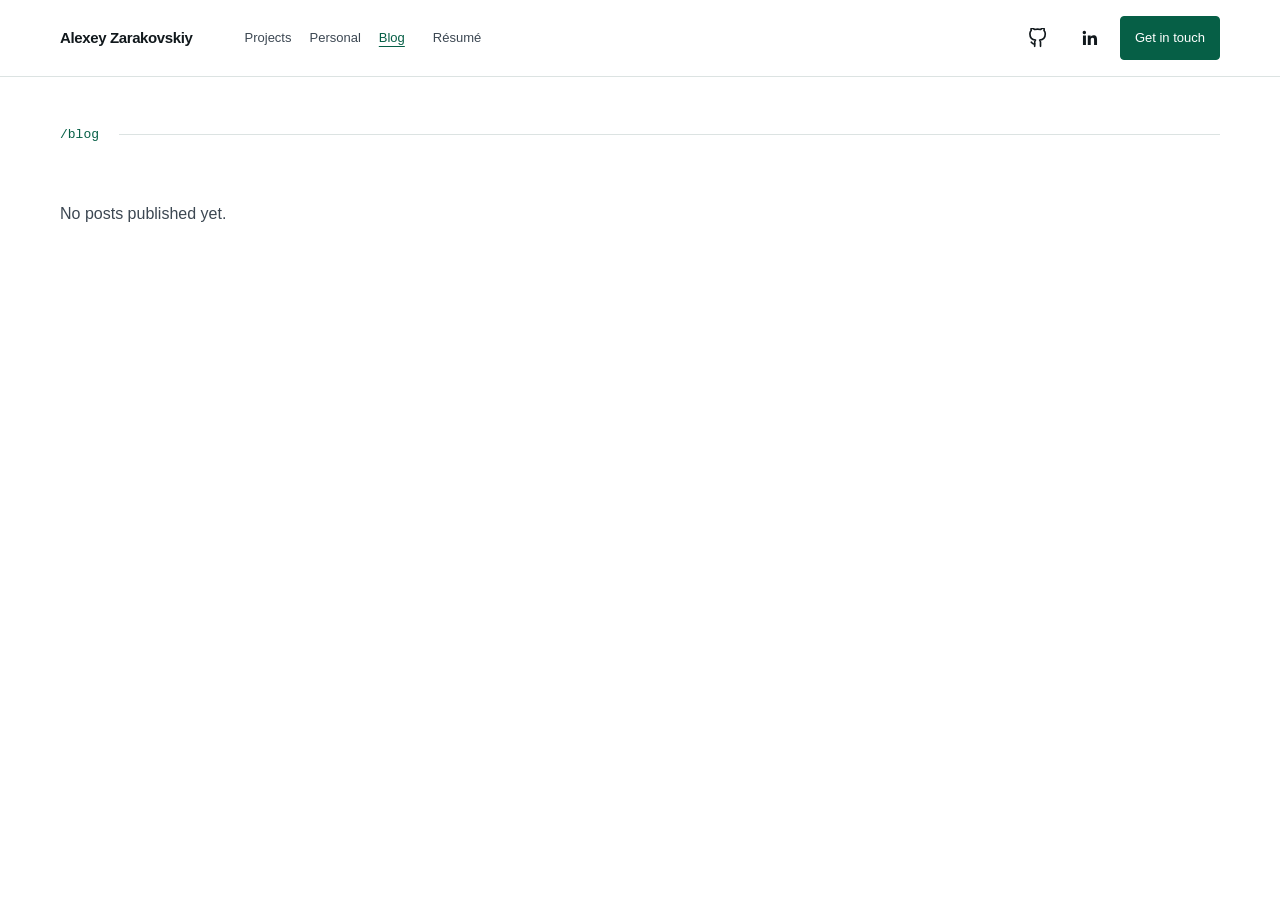
==== blog/index.html @ a44e7922 "Integrate featured blog design while preserving resume redirect" ====
<!doctype html>
<!-- Generated by scripts/publish_blog.py; edit posts/ and rerun. -->
<html lang="en">
  <head>
    <meta charset="utf-8" />
    <meta name="viewport" content="width=device-width, initial-scale=1" />
    <meta name="description" content="Technical writing by Alexey Zarakovskiy." />
    <meta name="color-scheme" content="light" />
    <title>Blog | Alexey Zarakovskiy</title>
    <link rel="stylesheet" href="../styles.css" />
  </head>
  <body class="blog-page" id="top">
    <a class="skip-link" href="#main">Skip to content</a>
    <header class="site-header">
          <div class="header-inner">
            <a class="site-brand" href="../portfolio.html#top" aria-label="Alexey Zarakovskiy, portfolio"><span class="brand-full">Alexey Zarakovskiy</span><span class="brand-short" aria-hidden="true">az/</span><span class="brand-role" aria-hidden="true">Senior fullstack engineer</span></a>
            <nav class="primary-nav" aria-label="Sections">
              <a href="../portfolio.html#projects">Projects</a>
              <a href="../portfolio.html#personal">Personal</a>
              <a href="./" aria-current="page">Blog</a>
            </nav>
            <a class="resume-link" href="../resume/">Résumé</a>
            <nav class="contact-nav" aria-label="Social links and contact">
              <a class="social-link" href="https://github.com/azarakovskiy" aria-label="GitHub">
                <svg viewBox="0 0 24 24" aria-hidden="true"><path d="M15 22v-4a4.8 4.8 0 0 0-1-3.5c3.3-.4 6.7-1.6 6.7-7.3A5.7 5.7 0 0 0 19.2 3a5.3 5.3 0 0 0-.1-3S17.9-.1 15 1.8a13.4 13.4 0 0 0-7 0C5.1-.1 3.9.3 3.9.3A5.3 5.3 0 0 0 3.8 3a5.7 5.7 0 0 0-1.5 4.2c0 5.7 3.4 6.9 6.7 7.3A4.8 4.8 0 0 0 8 18v4"/><path d="M8 19c-3 .9-3-1.4-4-2"/></svg>
              </a>
              <a class="social-link" href="https://linkedin.com/in/azarakovskiy" aria-label="LinkedIn">
                <svg class="linkedin-icon" viewBox="0 0 24 24" aria-hidden="true"><path d="M20.45 20.45h-3.56v-5.57c0-1.33 0-3.04-1.85-3.04s-2.14 1.45-2.14 2.94v5.67H9.34V9h3.42v1.56h.05c.48-.9 1.64-1.85 3.37-1.85 3.6 0 4.27 2.37 4.27 5.46v6.28ZM5.34 7.43a2.07 2.07 0 1 1 0-4.13 2.07 2.07 0 0 1 0 4.13ZM7.12 20.45H3.55V9h3.57v11.45Z"/></svg>
              </a>
              <a class="contact-button" href="mailto:work@azarakovskiy.com">Get in touch</a>
            </nav>
          </div>
        </header>
    <main id="main" tabindex="-1" class="container blog-main">
<p class="route">/blog</p>
<h1 class="blog-index-title">Blog</h1>
<p class="blog-empty">No posts published yet.</p>
    </main>
  </body>
</html>
---- styles.css ----
:root {
  color-scheme: light;
  --ink: #11181c;
  --ink-soft: #3c4752;
  --accent: #059669;
  --accent-dark: #065f46;
  --mint: #edf8f2;
  --rule: #dce3e2;
  --sans: "Helvetica Neue", "Liberation Sans", Arial, sans-serif;
  --mono: "Liberation Mono", "Courier New", monospace;
  --page-width: 1160px;
  --page-gutter: 48px;
}

*,
*::before,
*::after {
  box-sizing: border-box;
}

html {
  scroll-padding-top: 96px;
}

body {
  margin: 0;
  background: #fff;
  color: var(--ink);
  font: 16px / 1.65 var(--sans);
  -webkit-text-size-adjust: 100%;
}

:where(h1, h2, h3, h4, h5, p, dl, dd, ul, ol) {
  margin: 0;
}

a {
  color: var(--accent-dark);
  text-decoration-thickness: 1px;
  text-underline-offset: 4px;
}

a:hover {
  text-decoration-thickness: 2px;
}

:focus-visible {
  outline: 3px solid var(--accent);
  outline-offset: 4px;
}

::selection {
  background: #d1fae5;
  color: var(--ink);
}

.container,
.header-inner {
  width: min(var(--page-width), calc(100% - 2 * var(--page-gutter)));
  margin-inline: auto;
}

.skip-link {
  position: fixed;
  z-index: 20;
  top: 12px;
  left: 12px;
  padding: 10px 16px;
  background: #fff;
  border: 1px solid var(--accent-dark);
  transform: translateY(-160%);
}

.skip-link:focus {
  transform: none;
}

.site-header {
  position: sticky;
  z-index: 10;
  top: 0;
  background: #fff;
  border-bottom: 1px solid var(--rule);
}

.header-section {
  position: absolute;
  bottom: 0;
  left: calc(max(var(--page-gutter), (100% - var(--page-width)) / 2) - 12px);
  padding-inline: 12px;
  background: #fff;
  color: var(--accent-dark);
  font: 400 11px / 1.5 var(--mono);
  white-space: nowrap;
  pointer-events: none;
  opacity: 0;
  transform: translateY(calc(50% - 3px));
  transition: opacity 180ms ease, transform 180ms ease;
}

.section-in-header .header-section {
  opacity: 1;
  transform: translateY(50%);
}

.header-section.section-changed {
  animation: header-section-enter 180ms ease;
}

@keyframes header-section-enter {
  from {
    opacity: 0;
    transform: translateY(calc(50% - 3px));
  }
}

.header-inner,
.primary-nav,
.contact-nav {
  display: flex;
  align-items: center;
}

.header-inner {
  min-height: 76px;
  gap: 28px;
}

.site-brand {
  flex-direction: column;
  align-items: flex-start;
  gap: 0;
  color: var(--ink);
  font-size: 15px;
  font-weight: 700;
  letter-spacing: -0.025em;
  line-height: 1.15;
  white-space: nowrap;
}

.brand-short {
  display: none;
}

.brand-role {
  color: var(--ink-soft);
  font-size: 11px;
  font-weight: 500;
  letter-spacing: 0;
  max-height: 0;
  overflow: hidden;
  opacity: 0;
  transform: translateY(-3px);
  transition: max-height 180ms ease, opacity 180ms ease, transform 180ms ease;
}

.role-in-brand .brand-role {
  max-height: 1.2em;
  opacity: 1;
  transform: none;
}

.primary-nav {
  margin-left: 24px;
  gap: 18px;
  font-size: 13px;
}

.resume-link {
  color: var(--ink-soft);
  font-size: 13px;
}

.contact-nav {
  gap: 8px;
  margin-left: auto;
  font-size: 13px;
}

.site-header a {
  display: inline-flex;
  align-items: center;
  justify-content: center;
  min-height: 44px;
  text-decoration: none;
}

.site-header a:hover {
  text-decoration: underline;
}

.site-header .site-brand:hover {
  text-decoration: none;
}

.primary-nav a {
  color: var(--ink-soft);
}

.social-link {
  width: 44px;
  border-radius: 50%;
  color: var(--ink);
}

.social-link svg {
  width: 20px;
  height: 20px;
  fill: none;
  stroke: currentColor;
  stroke-width: 2;
  stroke-linecap: round;
  stroke-linejoin: round;
}

.site-header .social-link:hover {
  background: var(--mint);
  color: var(--accent-dark);
  text-decoration: none;
}

.social-link .linkedin-icon {
  fill: currentColor;
  stroke: none;
}

.contact-nav .contact-button {
  min-width: 64px;
  padding-inline: 14px;
  border: 1px solid var(--accent-dark);
  border-radius: 4px;
  background: var(--accent-dark);
  color: #fff;
}

.contact-nav .contact-button:hover {
  background: #047857;
  border-color: #047857;
}

.intro {
  padding-block: 48px;
}

.intro-grid {
  display: grid;
  grid-template-columns: minmax(0, 1.1fr) minmax(0, 1fr);
  align-items: start;
  gap: 48px 64px;
}

.intro-role {
  margin-bottom: 12px;
  font-size: 32px;
  font-weight: 700;
  letter-spacing: -0.04em;
  line-height: 1.15;
}

.intro-description {
  max-width: 40ch;
  color: var(--ink-soft);
  font-size: 20px;
  line-height: 1.55;
}

.availability {
  display: inline-flex;
  align-items: center;
  gap: 8px;
  margin-top: 20px;
  font-size: 13px;
  font-weight: 600;
  letter-spacing: -0.01em;
}

.availability-dot {
  width: 8px;
  height: 8px;
  border-radius: 50%;
}

.availability[data-status="available"] {
  color: var(--accent-dark);
}

.availability[data-status="available"] .availability-dot {
  background: var(--accent);
  box-shadow: 0 0 0 4px var(--mint);
}

.availability[data-status="unavailable"] {
  color: var(--ink-soft);
}

.availability[data-status="unavailable"] .availability-dot {
  background: #9aa4ad;
}

.stack {
  min-width: 0;
}

.route {
  display: flex;
  align-items: center;
  gap: 20px;
  color: var(--accent-dark);
  font: 400 13px / 1.5 var(--mono);
}

.route::after {
  content: "";
  flex: 1;
  height: 1px;
  background: var(--rule);
}

.projects-section,
.contact-section {
  position: relative;
}

.section-route {
  position: absolute;
  top: 0;
  inset-inline: 0;
  gap: 12px;
  transform: translateY(-50%);
}

.section-route::before {
  content: "";
  flex: 0 0 calc(max(var(--page-gutter), (100% - var(--page-width)) / 2) - 12px);
  height: 1px;
  background: var(--rule);
}


.stack-grid {
  display: grid;
  grid-template-columns: repeat(2, minmax(0, 1fr));
  gap: 20px 24px;
  margin-top: 20px;
}

.skill-group h3 {
  margin-bottom: 4px;
  font-size: 14px;
  font-weight: 600;
}

.skill-group p {
  color: var(--ink-soft);
  font-size: 14px;
  line-height: 1.6;
}

.projects-section {
  padding-block: 48px;
  background: #f5f8f7;
}


.customer-list {
  display: grid;
  gap: 40px;
}

.customer-group {
  position: relative;
  min-width: 0;
}

.customer-group + .customer-group::before {
  content: "";
  position: absolute;
  inset: -20px 0 auto;
  border-top: 1px solid var(--rule);
}


.customer-title,
.inline-role-meta h3 {
  color: var(--accent-dark);
  font-size: 32px;
  font-weight: 600;
  letter-spacing: -0.035em;
  line-height: 1.15;
}

.customer-summary {
  max-width: 52ch;
  margin-top: 10px;
  color: var(--ink-soft);
  font-size: 15px;
}

.customer-meta {
  display: grid;
  gap: 4px;
  font-size: 14px;
}

.customer-period {
  margin-top: 6px;
  color: var(--ink-soft);
  font: 12px / 1.5 var(--mono);
}

.customer-work-context {
  display: grid;
  gap: 4px;
  margin-top: 10px;
}

.customer-work-context dt span {
  position: absolute;
  width: 1px;
  height: 1px;
  overflow: hidden;
  clip-path: inset(50%);
  white-space: nowrap;
}

.customer-work-context svg {
  display: block;
  width: 13px;
  height: 13px;
  fill: none;
  stroke: var(--accent-dark);
  stroke-width: 1.8;
  stroke-linecap: round;
  stroke-linejoin: round;
}


.customer-work-context div {
  display: grid;
  grid-template-columns: 13px minmax(0, 1fr);
  gap: 6px;
  align-items: center;
}

.customer-work-context dd {
  color: var(--ink-soft);
  font: 12px / 1.5 var(--mono);
}
.company-links {
  margin-top: 12px;
  font: 12px / 1.5 var(--mono);
}
.company-links a {
  text-decoration: none;
}
.company-links a:hover,
.company-links a:focus-visible,
.company-link-trigger:hover,
.company-link-trigger:focus-visible {
  text-decoration: underline;
  text-underline-offset: 4px;
}



.company-link-trigger {
  display: inline-flex;
  gap: 6px;
  align-items: center;
  color: var(--accent-dark);
  list-style: none;
  cursor: pointer;
}

.company-link-trigger::-webkit-details-marker {
  display: none;
}

.company-link-trigger svg {
  flex: 0 0 auto;
  width: 13px;
  height: 13px;
  fill: none;
  stroke: currentColor;
  stroke-linecap: round;
  stroke-linejoin: round;
  stroke-width: 1.7;
}

.customer-link-hint {
  margin-top: 10px;
}
.site-disclaimer-inline {
  display: block;
  margin: 8px 0 0 19px;
  color: var(--ink-soft);
}



.link-tree {
  display: grid;
  gap: 6px;
  padding-left: 19px;
  border-left: 1px solid var(--accent-dark);
}

.link-tree a {
  width: fit-content;
  color: var(--ink-soft);
}

.link-tree > span {
  display: grid;
  gap: 4px;
  padding-left: 12px;
}

.link-tree-root {
  color: var(--accent-dark) !important;
  font-weight: 600;
}





.project {
  min-width: 0;
}

.project + .project {
  border-top: 1px solid var(--rule);
}

.project-meta {
  color: var(--accent-dark);
  font-size: 13px;
}


.project-title {
  max-width: 30ch;
  margin-top: 10px;
  font-size: 28px;
  font-weight: 600;
  letter-spacing: -0.035em;
  line-height: 1.2;
  overflow-wrap: break-word;
  text-wrap: balance;
}

.project-summary {
  max-width: 65ch;
  margin-top: 14px;
  color: var(--ink-soft);
  font-size: 16px;
}

.project-body {
  min-width: 0;
}

.project-proof {
  display: grid;
  grid-template-columns: repeat(3, minmax(0, 1fr));
  gap: 16px 20px;
  margin-bottom: 24px;
  padding-bottom: 24px;
  border-bottom: 1px solid var(--rule);
}

.proof-item dt {
  color: var(--ink-soft);
  font-size: 12px;
  line-height: 1.5;
}

.proof-item dd {
  margin-top: 6px;
  font-size: 22px;
  font-weight: 600;
  letter-spacing: -0.03em;
  line-height: 1.3;
  overflow-wrap: anywhere;
}

.project-details {
  display: grid;
  gap: 24px;
}

.project-detail,
.project-tech {
  display: grid;
  grid-template-columns: 120px minmax(0, 1fr);
  gap: 20px;
}

.project-detail h5,
.project-tech strong {
  font-size: 13px;
  font-weight: 600;
  line-height: 1.7;
}

.project-detail p {
  max-width: 68ch;
  color: var(--ink-soft);
}

.project-footer {
  margin-top: 24px;
  padding-top: 24px;
  border-top: 1px solid var(--rule);
}

.tags {
  display: flex;
  flex-wrap: wrap;
  gap: 6px 16px;
  padding: 0;
  list-style: none;
  color: var(--ink-soft);
  font-size: 14px;
}


@media (min-width: 881px) {
  .customer-group {
    display: grid;
    grid-template-columns: 240px minmax(0, 1fr);
    gap: 40px;
    padding-block: 16px 32px;
  }

  .customer-heading {
    position: sticky;
    top: 108px;
    display: block;
    align-self: start;
  }

  .customer-meta {
    margin-top: 24px;
    text-align: left;
  }

  .customer-projects {
    padding: 0 0 0 40px;
    border-left: 1px solid var(--rule);
  }

  .project {
    display: block;
    padding-block: 0 40px;
  }

  .project + .project {
    padding-top: 40px;
  }

  .project:last-child {
    padding-bottom: 0;
  }

  .project-body {
    margin-top: 28px;
  }
}

.footer-links a,
.footer-note a {
  display: inline-flex;
  align-items: center;
  min-height: 44px;
}

.contact-grid p {
  max-width: 65ch;
  margin-top: 10px;
  color: var(--ink-soft);
}


.contact-section {
  padding-block: 48px 24px;
  background: var(--mint);
}

.contact-grid {
  display: grid;
  grid-template-columns: minmax(0, 1fr) minmax(0, 1fr);
  gap: 48px;
}

.contact-grid p {
  max-width: 45ch;
}

.contact-email {
  display: inline-flex;
  align-items: center;
  min-height: 44px;
  max-width: 100%;
  font-size: 24px;
  font-weight: 600;
  letter-spacing: -0.025em;
  overflow-wrap: anywhere;
}

.footer-links {
  display: flex;
  flex-wrap: wrap;
  gap: 8px 24px;
  margin-top: 12px;
  font-size: 14px;
}

.footer-note {
  display: flex;
  flex-wrap: wrap;
  align-items: center;
  justify-content: space-between;
  gap: 12px;
  margin-top: 48px;
  padding-top: 16px;
  border-top: 1px solid var(--rule);
  color: var(--ink-soft);
  font-size: 12px;
}

.business-details {
  display: block;
  margin-top: 8px;
  white-space: nowrap;
}

@media (max-width: 1000px) {
  html {
    scroll-padding-top: 140px;
  }

  .header-inner {
    display: grid;
    grid-template-columns: auto auto minmax(0, 1fr);
    grid-template-rows: 76px auto;
    row-gap: 0;
  }

  .primary-nav {
    grid-column: 1 / -1;
    grid-row: 2;
    margin-left: 0;
  }

  .customer-heading {
    top: 152px;
  }

  .intro-grid {
    gap: 32px 40px;
  }

  .intro-role {
    font-size: 28px;
  }
}

@media (max-width: 880px) {
  :root {
    --page-gutter: 24px;
  }

  .intro-grid,
  .contact-grid {
    grid-template-columns: minmax(0, 1fr);
    gap: 28px;
  }


  .intro-role {
    font-size: 26px;
  }

  .intro-description {
    max-width: 55ch;
  }


  .customer-group {
    background: #fff;
    border: 1px solid var(--rule);
    border-radius: 6px;
  }

  .customer-heading {
    display: flex;
    align-items: flex-start;
    justify-content: space-between;
    gap: 32px;
    padding: 24px;
    background: var(--mint);
    border-bottom: 1px solid var(--rule);
    border-radius: 5px 5px 0 0;
  }

  .customer-meta {
    flex-shrink: 0;
    text-align: right;
  }

  .customer-projects {
    padding-inline: 24px;
  }

  .project {
    display: grid;
    grid-template-columns: minmax(0, 1fr);
    gap: 28px;
    padding-block: 28px;
  }

}

@media (max-width: 560px) {
  html {
    scroll-padding-top: 128px;
  }

  :root {
    --page-gutter: 16px;
  }

  .header-inner {
    grid-template-rows: 64px auto;
    gap: 0 10px;
  }

  .brand-full,
  .brand-role {
    display: none;
  }

  .brand-short {
    display: inline;
    font-size: 22px;
  }

  .site-brand,
  .contact-nav a {
    min-width: 44px;
  }

  .contact-nav {
    gap: 6px;
    font-size: 12px;
  }

  .contact-nav .contact-button {
    min-width: 44px;
    padding-inline: 7px;
  }

  .intro-role {
    font-size: 24px;
  }

  .intro-description {
    font-size: 18px;
  }

  .stack-grid {
    gap: 20px 16px;
  }



  .contact-grid h3 {
    font-size: 28px;
  }

  .customer-list {
    gap: 40px;
  }

  .customer-heading {
    display: block;
    padding: 24px 20px;
  }

  .customer-title,
  .inline-role-meta h3 {
    font-size: 30px;
  }

  .customer-meta {
    display: flex;
    flex-wrap: wrap;
    gap: 8px 20px;
    margin-top: 16px;
    text-align: left;
    font-size: 13px;
  }

  .customer-projects {
    padding-inline: 20px;
  }

  .project-title {
    font-size: 25px;
  }

  .project-detail,
  .project-tech {
    grid-template-columns: minmax(0, 1fr);
  }

  .project-proof {
    grid-template-columns: minmax(0, 1fr);
    gap: 16px;
  }

  .proof-item {
    display: flex;
    align-items: baseline;
    justify-content: space-between;
    gap: 16px;
  }

  .proof-item dd {
    margin-top: 0;
    text-align: right;
    font-size: 20px;
  }

  .project-detail,
  .project-tech {
    gap: 8px;
  }




  .contact-email {
    font-size: 21px;
  }

  .footer-note {
    margin-top: 32px;
  }
}




@media (prefers-reduced-motion: reduce) {
  html {
    scroll-behavior: auto;
  }

  .brand-role,
  .header-section,
  .header-section.section-changed {
    transition: none;
    animation: none;
  }
}



.inline-role-heading {
  display: flex;
  flex-wrap: wrap;
  align-items: center;
  gap: 10px 16px;
}

.work-in-progress {
  display: grid;
  grid-template-columns: 32px auto;
  align-items: center;
  gap: 8px;
  width: fit-content;
  color: var(--accent-dark);
  font: 11px / 1.5 var(--mono);
}

.work-in-progress > span {
  position: relative;
  display: block;
  width: 100%;
  height: 2px;
  overflow: hidden;
  background: var(--rule);
}

.work-in-progress > span::after {
  content: "";
  position: absolute;
  inset: 0 auto 0 0;
  width: 36%;
  background: var(--accent);
  animation: current-work 2.4s ease-in-out infinite alternate;
}

@keyframes current-work {
  to {
    transform: translateX(175%);
  }
}

.current-entry {
  position: relative;
  min-width: 0;
}

.current-entry + .current-entry::before,
.current-entry + .customer-group::before {
  content: "";
  position: absolute;
  inset: -20px 0 auto;
  border-top: 1px solid var(--rule);
}


.inline-role-meta > p {
  margin-top: 6px;
  color: var(--ink-soft);
  font: 12px / 1.5 var(--mono);
}

.inline-role-context {
  display: flex;
  flex-wrap: wrap;
  gap: 5px 14px;
  margin-top: 8px;
  color: var(--ink-soft);
  font: 12px / 1.5 var(--mono);
}

.inline-role-context > span,
.inline-role-context > a {
  display: inline-flex;
  gap: 5px;
  align-items: center;
}

.inline-role-context svg {
  width: 12px;
  height: 12px;
  fill: none;
  stroke: var(--accent-dark);
  stroke-linecap: round;
  stroke-linejoin: round;
  stroke-width: 1.8;
}

.inline-role-context > a {
  color: var(--accent-dark);
  text-decoration: none;
}

.inline-role-context > a:hover,
.inline-role-context > a:focus-visible {
  text-decoration: underline;
  text-underline-offset: 3px;
}


.inline-role {
  display: grid;
  grid-template-columns: 240px minmax(0, 1fr);
  gap: 40px;
  min-width: 0;
}


.inline-role > div:last-child {
  padding-left: 40px;
  border-left: 1px solid var(--rule);
}

.inline-role-title {
  color: var(--accent-dark);
  font-size: 15px;
  font-weight: 600;
  text-wrap: balance;
}

.inline-role-summary {
  max-width: 65ch;
  margin-top: 5px;
  color: var(--ink-soft);
  font-size: 15px;
}

.inline-role-tech {
  margin-top: 7px;
  color: var(--ink-soft);
  font: 12px / 1.5 var(--mono);
}

.inline-history {
  display: grid;
  gap: 22px;
  padding-top: 20px;
  border-top: 1px solid var(--rule);
}

.inline-history .inline-role + .inline-role {
  padding-top: 22px;
  border-top: 1px solid var(--rule);
}

.personal-section {
  position: relative;
  padding-block: 48px;
  background: #fff;
}

.personal-ledger article {
  display: grid;
  grid-template-columns: 220px minmax(0, 1fr) 164px;
  align-items: start;
  gap: 24px;
  padding-block: 12px;
}

.personal-ledger article + article {
  border-top: 1px solid var(--rule);
}

.personal-ledger h3 {
  color: var(--ink);
  font: 600 18px / 1.3 var(--sans);
  letter-spacing: -0.025em;
  text-wrap: balance;
}

.personal-ledger p {
  color: var(--ink-soft);
  font: 15px / 1.5 var(--sans);
  text-wrap: pretty;
}

.personal-detail {
  display: block;
  margin-top: 4px;
  color: var(--ink-soft);
  font: 14px / 1.45 var(--sans);
  text-wrap: pretty;
}

.personal-meta {
  color: var(--ink-soft);
  font: 12px / 1.5 var(--mono);
}

.personal-meta > span {
  display: block;
}

.personal-meta a {
  display: inline-flex;
  align-items: center;
  min-height: 44px;
  min-width: 44px;
  color: var(--accent-dark);
  white-space: nowrap;
}

.personal-meta a:focus-visible {
  outline: 2px solid var(--accent-dark);
  outline-offset: 3px;
}


@media (max-width: 880px) {
  .personal-ledger article {
    grid-template-columns: minmax(0, 1fr);
    gap: 4px;
  }

  .personal-meta {
    display: flex;
    flex-wrap: wrap;
    align-items: center;
    gap: 0 16px;
  }

  .inline-role {
    grid-template-columns: 180px minmax(0, 1fr);
    gap: 24px;
  }

  .inline-role > div:last-child {
    padding-left: 24px;
  }
}

@media (max-width: 560px) {
  .inline-role {
    display: block;
    overflow: hidden;
    border: 1px solid var(--rule);
    border-radius: 6px;
    background: #fff;
  }

  .inline-role-meta {
    padding: 18px 20px;
    background: var(--mint);
    border-bottom: 1px solid var(--rule);
  }

  .inline-role > div:last-child {
    padding: 18px 20px;
    border-left: 0;
  }

  .inline-history {
    gap: 16px;
  }

  .inline-history .inline-role + .inline-role {
    padding-top: 0;
    border-top: 1px solid var(--rule);
  }

}

@media (prefers-reduced-motion: reduce) {
  .work-in-progress > span::after {
    width: 58%;
    animation: none;
  }
}

.blog-preview {
  position: relative;
  padding-block: 56px;
}

.blog-empty {
  padding-block: 24px;
  color: var(--ink-soft);
}

.blog-main {
  min-width: 0;
  min-height: 60vh;
  padding-block: 48px 72px;
}

.blog-index-title {
  position: absolute;
  width: 1px;
  height: 1px;
  padding: 0;
  margin: -1px;
  overflow: hidden;
  clip-path: inset(50%);
  white-space: nowrap;
}

.blog-main > .route {
  margin-bottom: 32px;
}

.post-title {
  min-width: 0;
  width: 100%;
  color: var(--ink);
  font-size: 18px;
  line-height: 1.3;
  font-weight: 600;
  letter-spacing: -0.03em;
  overflow-wrap: anywhere;
  text-wrap: pretty;
}

.post-heading {
  display: grid;
  grid-template-columns: minmax(0, 1fr) minmax(80px, 20%);
  align-items: start;
  gap: 16px;
}

.post-read-link {
  display: inline-flex;
  align-items: center;
  justify-self: end;
  gap: 5px;
  min-width: 44px;
  min-height: 44px;
  color: var(--accent-dark);
  font: 12px / 1.5 var(--mono);
  white-space: nowrap;
  text-decoration: none;
}

.post-read-label {
  text-decoration: underline;
  text-underline-offset: 3px;
}

.post-summary {
  max-width: 68ch;
  margin-top: 12px;
  color: var(--ink-soft);
  font-size: 16px;
  line-height: 1.65;
  overflow-wrap: anywhere;
  text-wrap: pretty;
}

.post-tags,
.post-supporting {
  margin: 0;
  padding: 0;
  list-style: none;
}

.post-tags {
  display: flex;
  flex-wrap: wrap;
  gap: 6px 14px;
  color: var(--accent-dark);
  font: 12px / 1.6 var(--mono);
}

.post-tags li {
  min-width: 0;
  max-width: 100%;
  overflow-wrap: anywhere;
}

.post-meta {
  display: grid;
  gap: 8px;
  color: var(--ink-soft);
  font: 12px / 1.65 var(--mono);
}

.post-feature {
  display: grid;
  grid-template-columns: minmax(0, 3fr) minmax(0, 1fr);
  gap: 36px;
  padding: 36px;
  background: var(--mint);
}

.post-feature .post-title,
.article-heading h1 {
  font: 600 28px / 1.2 var(--sans);
  letter-spacing: -0.035em;
  overflow-wrap: anywhere;
  text-wrap: pretty;
}

.post-feature .post-summary {
  margin-top: 20px;
}

.post-feature-details {
  display: flex;
  flex-direction: column;
  align-items: flex-end;
  gap: 16px;
  padding-top: 6px;
  padding-left: 24px;
  border-left: 1px solid var(--rule);
  text-align: right;
}

.post-feature-details .post-meta {
  justify-items: end;
  gap: 10px;
}

.post-feature-details .post-tags {
  justify-content: flex-end;
}

.post-supporting {
  display: grid;
  grid-template-columns: repeat(2, minmax(0, 1fr));
  gap: 12px 48px;
  margin-top: 32px;
}

.post-supporting > li {
  display: grid;
  grid-template-rows: subgrid;
  grid-row: span 4;
  min-width: 0;
  padding-top: 24px;
  border-top: 1px solid var(--rule);
}

.post-supporting-post {
  display: grid;
  grid-template-rows: subgrid;
  grid-row: span 4;
  min-width: 0;
}

.post-supporting .post-summary {
  margin-top: 0;
}

.post-supporting .post-meta {
  grid-template-rows: subgrid;
  grid-row: span 2;
  row-gap: 12px;
}

.article-heading {
  padding: 40px 44px;
  background: var(--mint);
}

.article-heading h1 {
  width: 80%;
}

.article-heading .post-summary,
.article-heading .post-meta {
  margin-top: 24px;
}

.prose {
  min-width: 0;
  max-width: 70ch;
  margin: 48px auto 0;
  font: 16px / 1.65 var(--sans);
  overflow-wrap: anywhere;
}

.prose > * + * {
  margin-top: 1.4em;
}

.prose :is(h2, h3, h4) {
  margin-top: 2em;
  font-family: var(--sans);
  font-weight: 600;
  line-height: 1.3;
  letter-spacing: -0.03em;
  text-wrap: pretty;
}

.prose h2 {
  font-size: 18px;
}

.prose :is(h3, h4) {
  font-size: 16px;
}

.prose :is(ul, ol) {
  padding-left: 1.5em;
}

.prose li + li {
  margin-top: 0.5em;
}

.prose li > p + p {
  margin-top: 1em;
}

.prose code {
  padding: 2px 4px;
  background: var(--mint);
  font: 14px / 1.7 var(--mono);
}

.prose pre,
.prose .table-scroll {
  min-width: 0;
  max-width: 100%;
  overflow-x: auto;
  overscroll-behavior-inline: contain;
  border: 1px solid var(--rule);
}

.prose pre {
  padding: 20px;
  background: var(--mint);
  font: 14px / 1.8 var(--mono);
  white-space: pre;
  overflow-wrap: normal;
  tab-size: 2;
}

.prose pre code {
  padding: 0;
  background: none;
  font: inherit;
}

.prose blockquote {
  margin-inline: 0;
  padding: 4px 0 4px 24px;
  border-left: 3px solid var(--accent);
  color: var(--ink-soft);
}

.prose blockquote footer {
  margin-top: 12px;
  font: 12px / 1.6 var(--mono);
}

.prose :is(img, video, svg) {
  max-width: 100%;
  height: auto;
}

.prose figure {
  margin-inline: 0;
}

.prose figcaption,
.prose caption {
  color: var(--ink-soft);
  font: 12px / 1.6 var(--mono);
}

.prose figcaption {
  margin-top: 8px;
}

.prose caption {
  padding: 12px 16px;
  text-align: left;
}

.prose table {
  width: 100%;
  min-width: 32rem;
  border-collapse: collapse;
  text-align: left;
  font: 16px / 1.65 var(--sans);
  overflow-wrap: normal;
}

.prose :is(th, td) {
  padding: 14px 16px;
  border-top: 1px solid var(--rule);
  vertical-align: top;
}

.prose thead {
  background: var(--mint);
}

.prose th {
  font-weight: 600;
}

.prose hr {
  margin-block: 2em;
  border: 0;
  border-top: 1px solid var(--rule);
}

.primary-nav a[aria-current="page"] {
  color: var(--accent-dark);
  text-decoration: underline;
}

@media (max-width: 1000px) {
  .post-feature .post-title,
  .article-heading h1 {
    font-size: 25px;
  }
}

@media (max-width: 880px) {
  .post-feature {
    grid-template-columns: minmax(0, 1fr);
    gap: 24px;
    padding: 28px;
  }

  .post-feature-details {
    padding: 20px 0 0;
    border-left: 0;
    border-top: 1px solid var(--rule);
  }

  .article-heading {
    padding: 32px;
  }

  .article-heading h1 {
    width: 100%;
  }
}

@media (max-width: 700px) {
  .post-supporting {
    grid-template-columns: minmax(0, 1fr);
  }
}

@media (max-width: 560px) {
  .blog-main {
    padding-block: 32px 48px;
  }

  .blog-preview {
    padding-block: 40px;
  }

  .post-feature {
    padding: 22px;
  }

  .post-heading {
    grid-template-columns: minmax(0, 1fr);
    gap: 0;
  }

  .article-heading {
    padding: 24px 20px;
  }

  .prose {
    margin-top: 32px;
  }

  .prose pre {
    padding: 16px;
  }
}
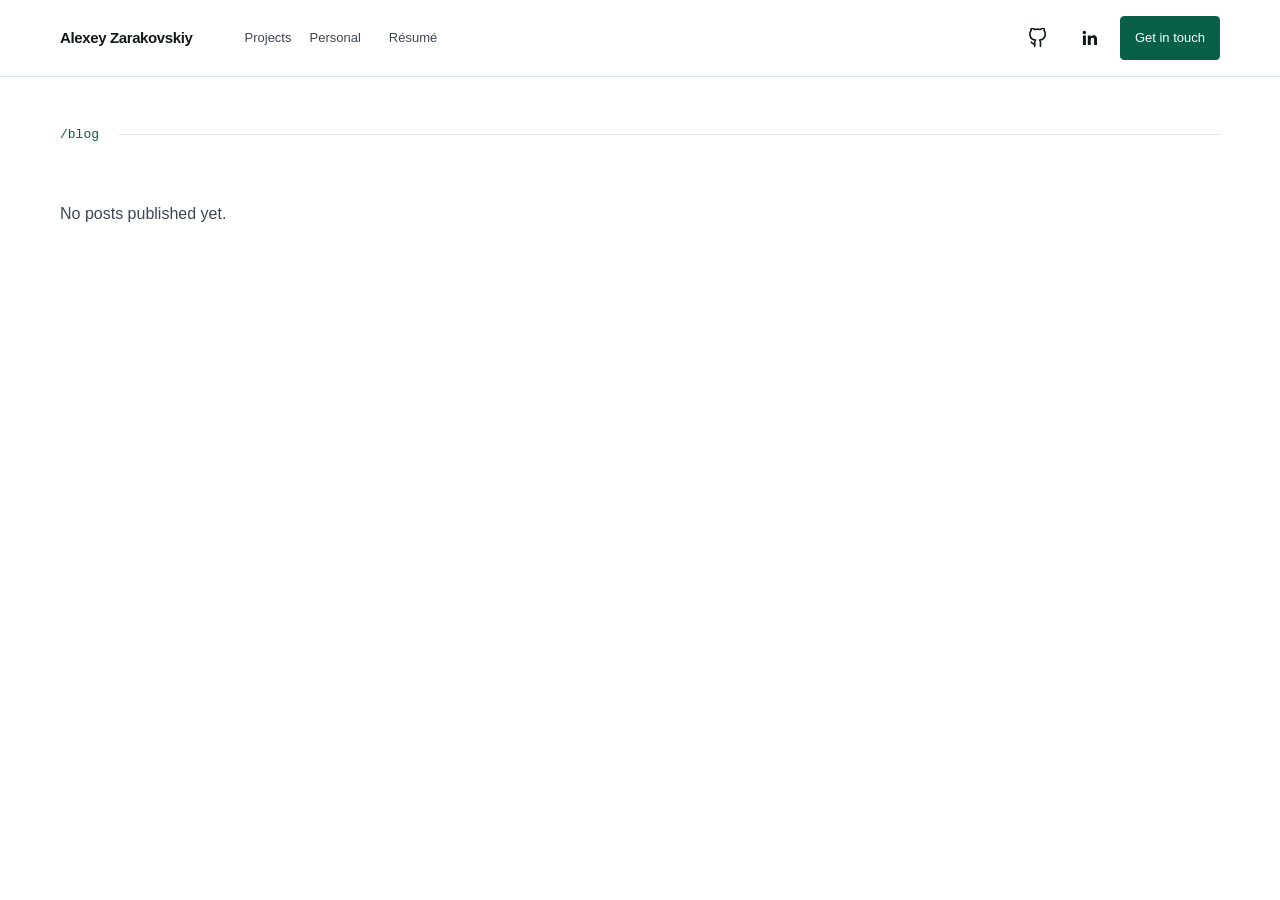
==== commit 93878237: "Update portfolio content and serve it at the site root" ====
--- a/blog/index.html
+++ b/blog/index.html
@@ -13,13 +13,13 @@
     <a class="skip-link" href="#main">Skip to content</a>
     <header class="site-header">
           <div class="header-inner">
-            <a class="site-brand" href="../portfolio.html#top" aria-label="Alexey Zarakovskiy, portfolio"><span class="brand-full">Alexey Zarakovskiy</span><span class="brand-short" aria-hidden="true">az/</span><span class="brand-role" aria-hidden="true">Senior fullstack engineer</span></a>
+            <a class="site-brand" href="../index.html#top" aria-label="Alexey Zarakovskiy, portfolio"><span class="brand-full">Alexey Zarakovskiy</span><span class="brand-short" aria-hidden="true">az/</span><span class="brand-role" aria-hidden="true">Senior software engineer</span></a>
             <nav class="primary-nav" aria-label="Sections">
-              <a href="../portfolio.html#projects">Projects</a>
-              <a href="../portfolio.html#personal">Personal</a>
-              <a href="./" aria-current="page">Blog</a>
+              <a href="../index.html#projects">Projects</a>
+              <a href="../index.html#personal">Personal</a>
+              <a href="./" aria-current="page" hidden>Blog</a>
             </nav>
-            <a class="resume-link" href="../resume/">Résumé</a>
+            <a class="resume-link" href="../resume/index.html">Résumé</a>
             <nav class="contact-nav" aria-label="Social links and contact">
               <a class="social-link" href="https://github.com/azarakovskiy" aria-label="GitHub">
                 <svg viewBox="0 0 24 24" aria-hidden="true"><path d="M15 22v-4a4.8 4.8 0 0 0-1-3.5c3.3-.4 6.7-1.6 6.7-7.3A5.7 5.7 0 0 0 19.2 3a5.3 5.3 0 0 0-.1-3S17.9-.1 15 1.8a13.4 13.4 0 0 0-7 0C5.1-.1 3.9.3 3.9.3A5.3 5.3 0 0 0 3.8 3a5.7 5.7 0 0 0-1.5 4.2c0 5.7 3.4 6.9 6.7 7.3A4.8 4.8 0 0 0 8 18v4"/><path d="M8 19c-3 .9-3-1.4-4-2"/></svg>
--- a/styles.css
+++ b/styles.css
@@ -177,7 +177,7 @@
   font-size: 13px;
 }
 
-.site-header a {
+.site-header a:not([hidden]) {
   display: inline-flex;
   align-items: center;
   justify-content: center;
@@ -257,8 +257,17 @@
   line-height: 1.15;
 }
 
+.intro-description,
+.skill-group p,
+.customer-summary,
+.project-summary,
+.project-detail p,
+.inline-role-summary,
+.contact-grid p {
+  text-wrap: pretty;
+}
+
 .intro-description {
-  max-width: 40ch;
   color: var(--ink-soft);
   font-size: 20px;
   line-height: 1.55;
@@ -344,6 +353,10 @@
   margin-top: 20px;
 }
 
+.skill-group-ai {
+  grid-column: 1 / -1;
+}
+
 .skill-group h3 {
   margin-bottom: 4px;
   font-size: 14px;
@@ -390,7 +403,6 @@
 }
 
 .customer-summary {
-  max-width: 52ch;
   margin-top: 10px;
   color: var(--ink-soft);
   font-size: 15px;
@@ -540,7 +552,6 @@
 
 
 .project-title {
-  max-width: 30ch;
   margin-top: 10px;
   font-size: 28px;
   font-weight: 600;
@@ -551,7 +562,6 @@
 }
 
 .project-summary {
-  max-width: 65ch;
   margin-top: 14px;
   color: var(--ink-soft);
   font-size: 16px;
@@ -605,7 +615,7 @@
 }
 
 .project-detail p {
-  max-width: 68ch;
+  grid-column: -2 / -1;
   color: var(--ink-soft);
 }
 
@@ -677,7 +687,6 @@
 }
 
 .contact-grid p {
-  max-width: 65ch;
   margin-top: 10px;
   color: var(--ink-soft);
 }
@@ -694,9 +703,6 @@
   gap: 48px;
 }
 
-.contact-grid p {
-  max-width: 45ch;
-}
 
 .contact-email {
   display: inline-flex;
@@ -783,10 +789,6 @@
     font-size: 26px;
   }
 
-  .intro-description {
-    max-width: 55ch;
-  }
-
 
   .customer-group {
     background: #fff;
@@ -1015,6 +1017,7 @@
   min-width: 0;
 }
 
+.customer-group + .current-entry::before,
 .current-entry + .current-entry::before,
 .current-entry + .customer-group::before {
   content: "";
@@ -1089,7 +1092,6 @@
 }
 
 .inline-role-summary {
-  max-width: 65ch;
   margin-top: 5px;
   color: var(--ink-soft);
   font-size: 15px;
